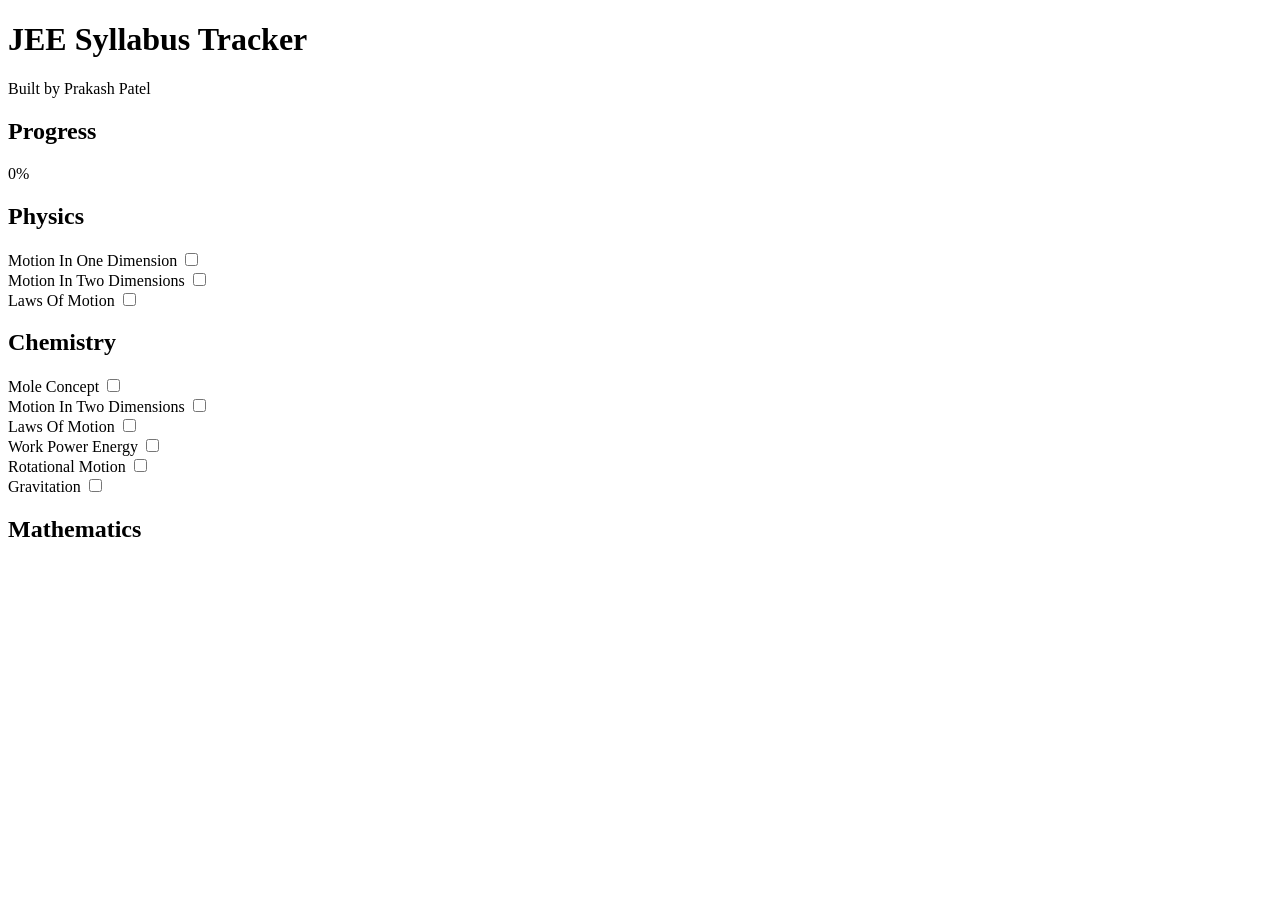
==== index.html @ f0af0298 "Add files via upload" ====
<!DOCTYPE html>
<html>
<head>
    <title>JEE Tracker</title>
    <link rel="stylesheet" href="style.css">
</head>
<body>

<div class="container">
    
    <h1>JEE Syllabus Tracker</h1>

<p class="credit">
    Built by
    <span class="name">Prakash Patel</span>
</p>

    <div class="card">
        <h2>Progress</h2>

        <div class="progress-bar">
            <div class="progress-fill" id="progress"></div>
        </div>

        <p id="percent">0%</p>
    </div>

    <div class="card">

        <h2>Physics</h2>


        <div class="chapter">
            <span>Motion In One Dimension</span>

            <input type="checkbox"
                   onchange="updateProgress()">
        </div>

        <div class="chapter">
            <span>Motion In Two Dimensions</span>

            <input type="checkbox"
                   onchange="updateProgress()">
        </div>

        <div class="chapter">
            <span>Laws Of Motion</span>

            <input type="checkbox"
                   onchange="updateProgress()">
        </div>
        <div class="card">
    <h2>Chemistry</h2>
</div>

<div class="chapter">
    <span>Mole Concept</span>
    <input type="checkbox">
</div>

<div class="chapter">
    <span>Motion In Two Dimensions</span>
    <input type="checkbox">
</div>

<div class="chapter">
    <span>Laws Of Motion</span>
    <input type="checkbox">
</div>

<div class="chapter">
    <span>Work Power Energy</span>
    <input type="checkbox">
</div>

<div class="chapter">
    <span>Rotational Motion</span>
    <input type="checkbox">
</div>

<div class="chapter">
    <span>Gravitation</span>
    <input type="checkbox">
</div>

<div class="card">
    <h2>Mathematics</h2>
</div>

    </div>

</div>

<script src="app.js"></script>

</body>
</html>
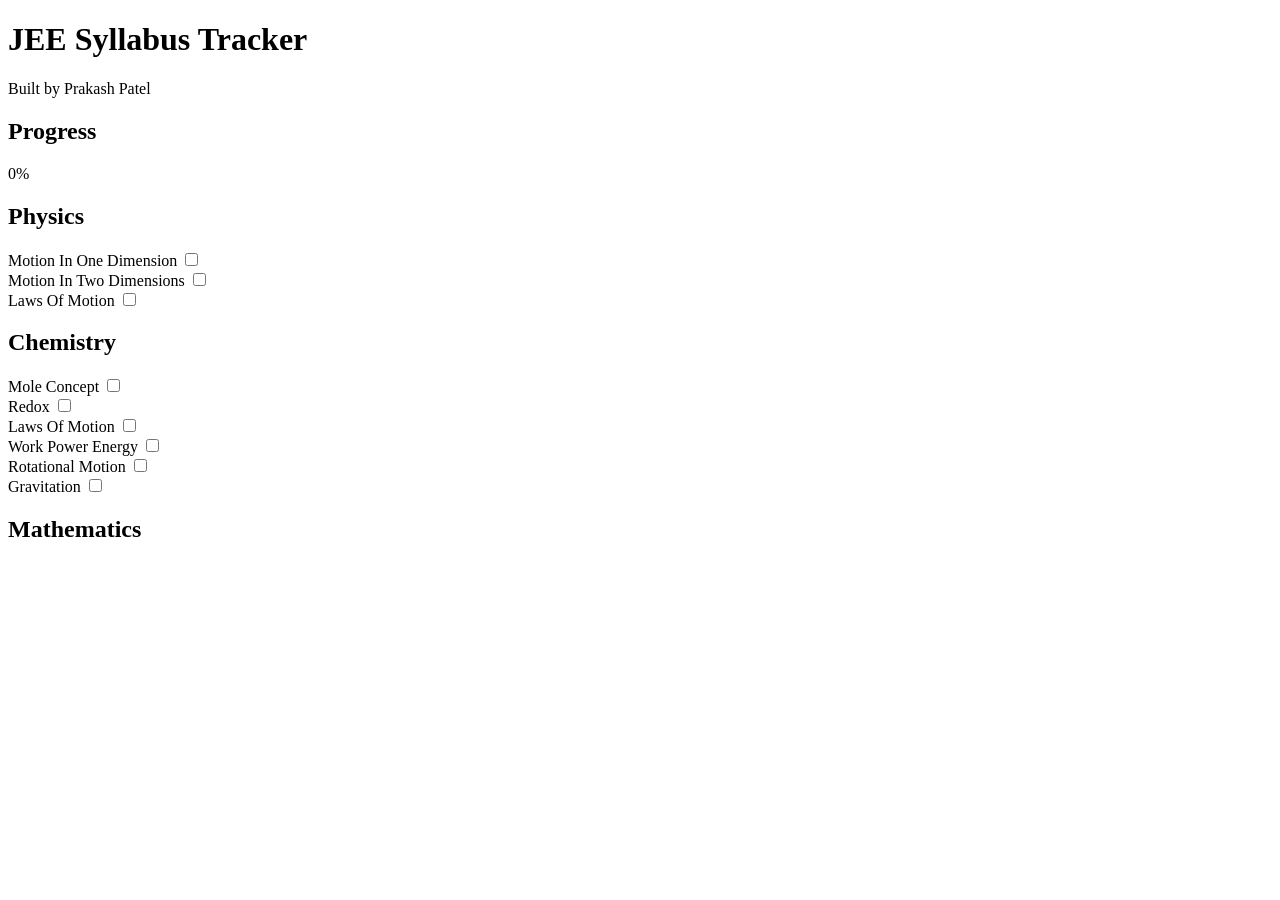
==== commit 68087cd2: "Update index.html" ====
--- a/index.html
+++ b/index.html
@@ -60,7 +60,7 @@
 </div>
 
 <div class="chapter">
-    <span>Motion In Two Dimensions</span>
+    <span>Redox</span>
     <input type="checkbox">
 </div>
 
@@ -95,4 +95,4 @@
 <script src="app.js"></script>
 
 </body>
-</html>+</html>
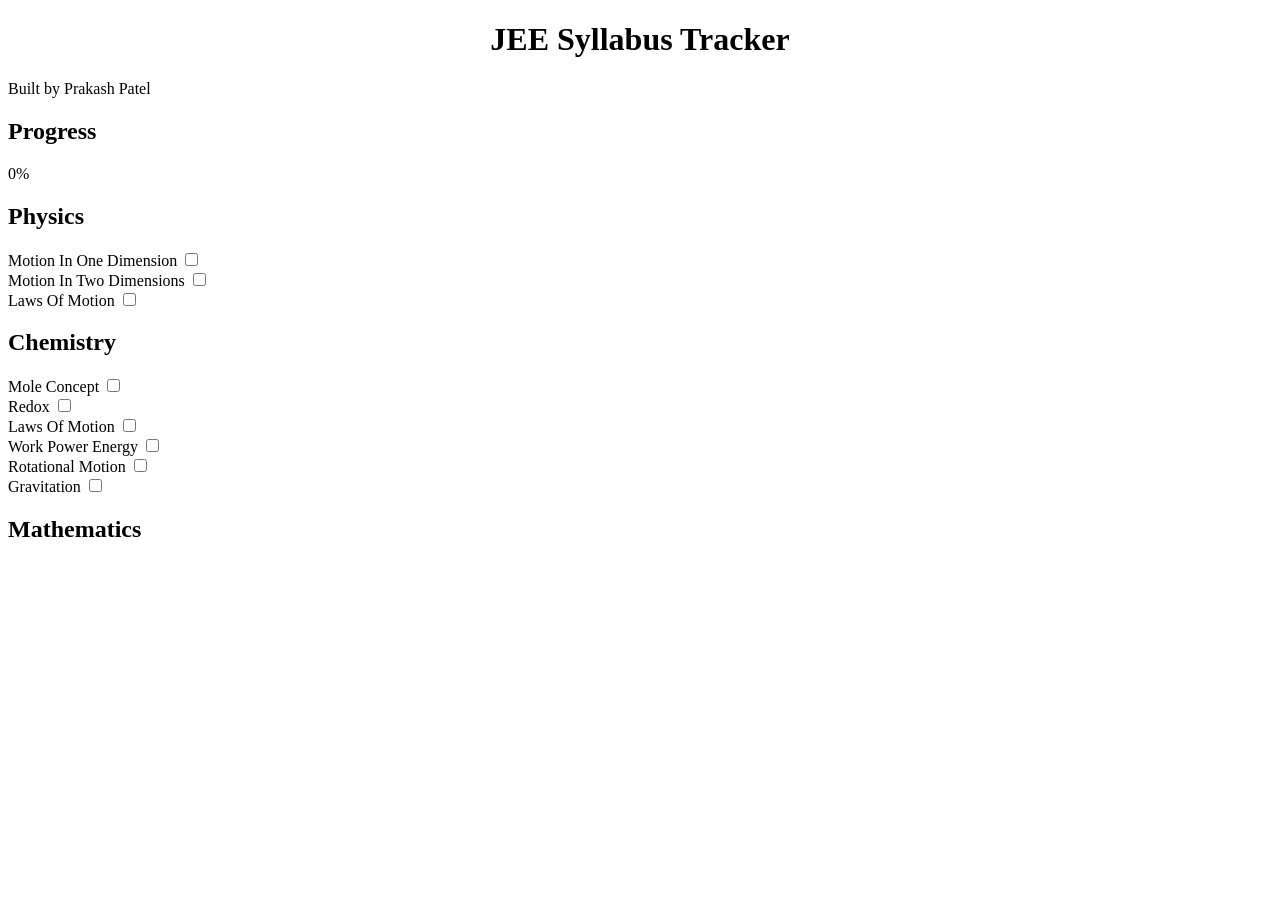
==== commit a4917c4e: "Update index.html" ====
--- a/index.html
+++ b/index.html
@@ -1,6 +1,13 @@
 <!DOCTYPE html>
 <html>
-<head>
+<head>  <title>JEE Syllabus Tracker</title>
+<meta name="description" content="Track your JEE syllabus progress chapter-wise.">
+<meta name="keywords" content="JEE, syllabus tracker, IIT JEE, study planner">
+
+    
+    <link rel="manifest" href="manifest.json">
+<meta name="theme-color" content="#4CAF50">
+    
     <title>JEE Tracker</title>
     <link rel="stylesheet" href="style.css">
 </head>
@@ -8,7 +15,7 @@
 
 <div class="container">
     
-    <h1>JEE Syllabus Tracker</h1>
+    <h1 style="text-align:center;">JEE Syllabus Tracker</h1>
 
 <p class="credit">
     Built by
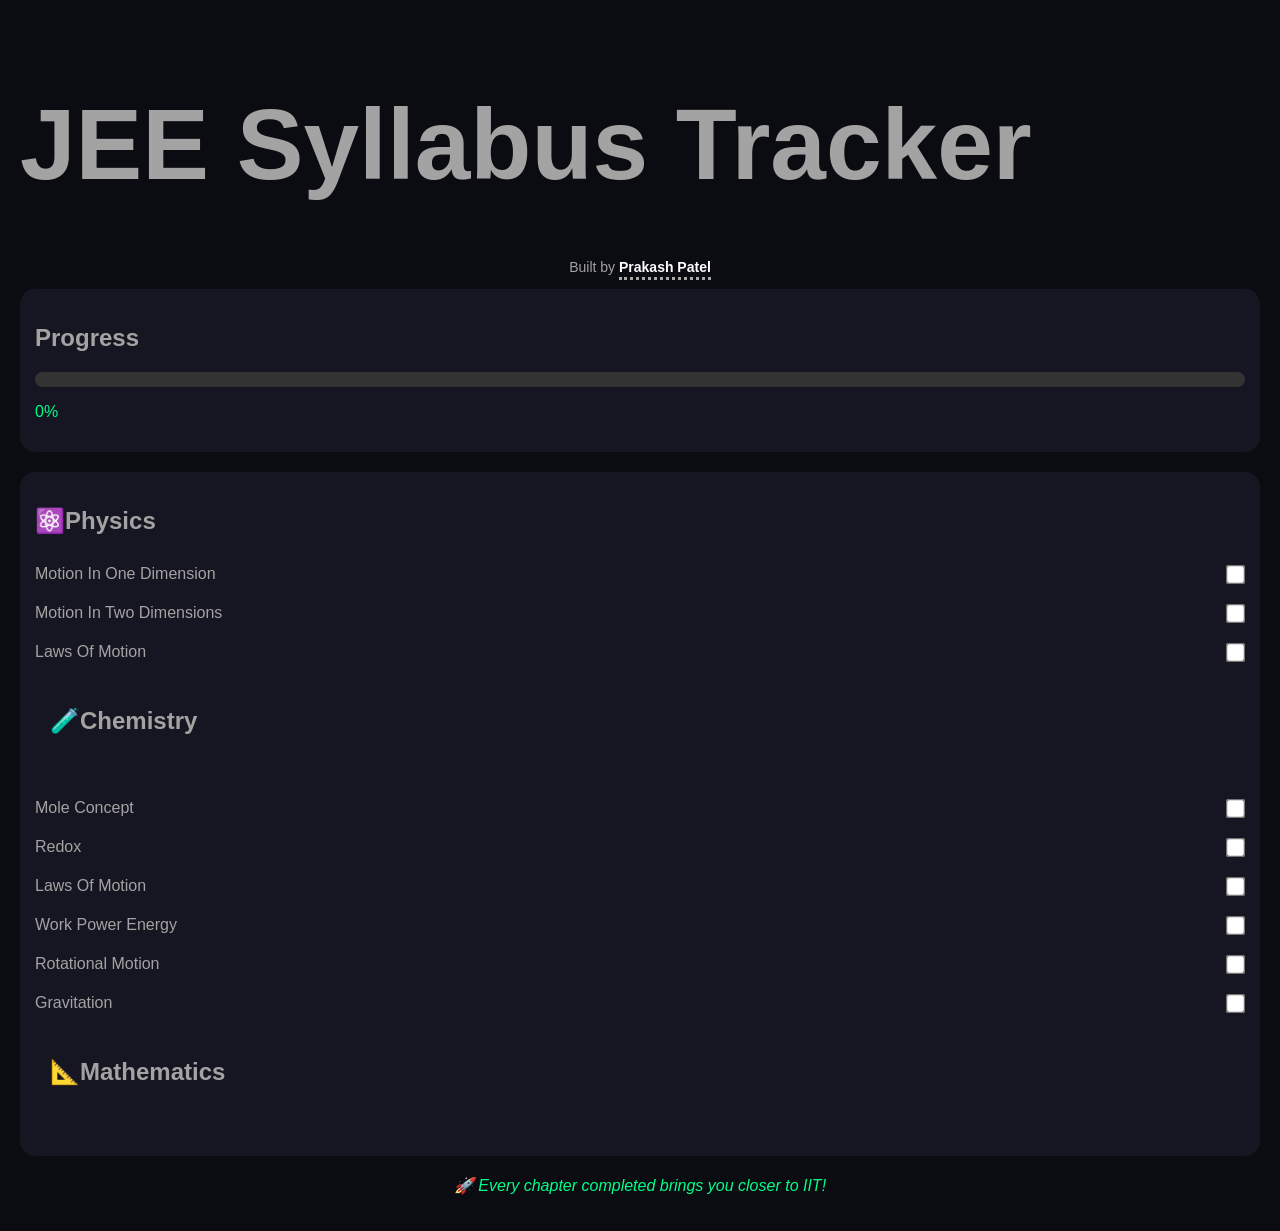
==== commit 9cd3bdea: "Update index.html" ====
--- a/index.html
+++ b/index.html
@@ -15,7 +15,7 @@
 
 <div class="container">
     
-    <h1 style="text-align:center;">JEE Syllabus Tracker</h1>
+    <h1 class="title">JEE Syllabus Tracker</h1>
 
 <p class="credit">
     Built by
@@ -34,7 +34,7 @@
 
     <div class="card">
 
-        <h2>Physics</h2>
+        <h2>⚛️Physics</h2>
 
 
         <div class="chapter">
@@ -58,7 +58,7 @@
                    onchange="updateProgress()">
         </div>
         <div class="card">
-    <h2>Chemistry</h2>
+    <h2>🧪Chemistry</h2>
 </div>
 
 <div class="chapter">
@@ -92,12 +92,17 @@
 </div>
 
 <div class="card">
-    <h2>Mathematics</h2>
+    <h2>📐Mathematics</h2>
 </div>
 
     </div>
+    
+    <p class="quote">🚀 Every chapter completed brings you closer to IIT!</p>
 
 </div>
+
+
+    
 
 <script src="app.js"></script>
 
--- a/style.css
+++ b/style.css
@@ -0,0 +1,71 @@
+body{
+    margin:0;
+    background:#0b0b12;
+    color:#a3a3a3;
+    font-family:sans-serif;
+}
+
+.container{
+    padding:20px;
+    color:#a3a3a3;
+}
+
+.title {
+    font-size: 100px;
+    font-weight: bold;
+}
+
+
+.credit{
+    text-align:center;
+    color:#a3a3a3;
+    font-size:14px;
+    margin-top:-10px;
+}
+
+.quote {
+    text-align: center;
+    color: #00ff88;
+    font-style: italic;
+}
+
+.name{
+    color:white;
+    font-weight:600;
+    border-bottom:3px dotted #aaa;
+    padding-bottom:2px;
+}
+
+.card{
+    background:#161622;
+    border-radius:15px;
+    padding:15px;
+    margin-bottom:20px;
+}
+
+.chapter{
+    display:flex;
+    justify-content:space-between;
+    padding:10px 0;
+}
+
+input[type="checkbox"] {
+    transform: scale(1.5);
+}
+
+.progress-bar{
+    width:100%;
+    height:15px;
+    background:#333;
+    border-radius:20px;
+}
+
+.progress-fill{
+    width:0%;
+    height:100%;
+    background:#00ff88;
+    border-radius:20px;
+}
+#percent{
+    color:#00ff88;
+}
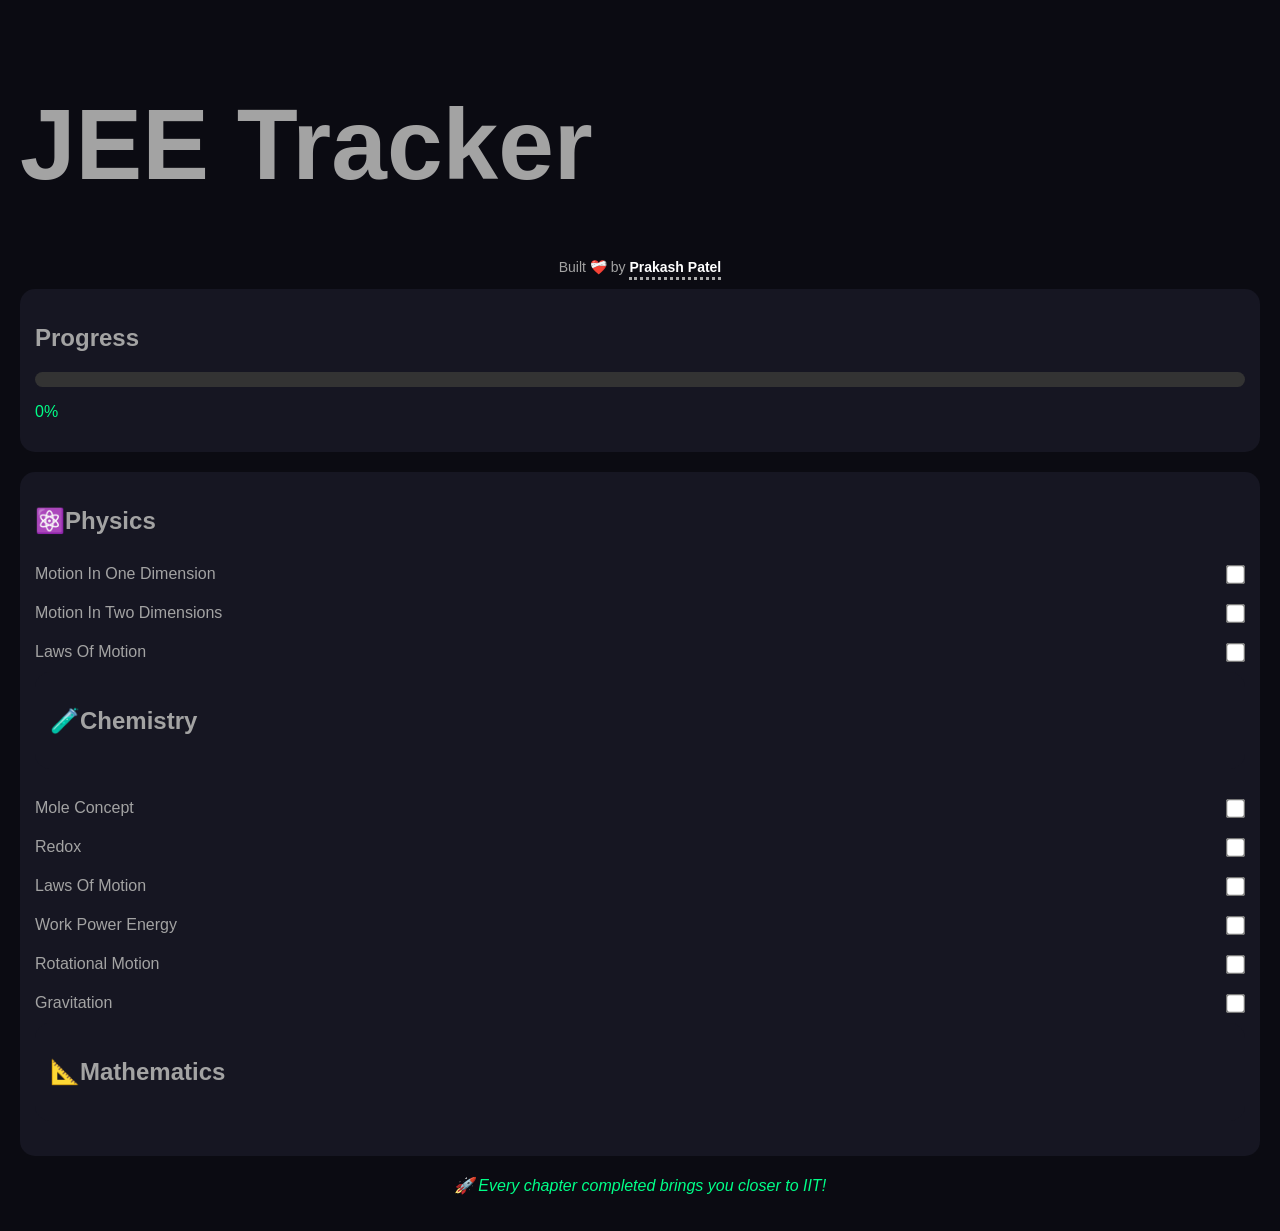
==== commit 3457edc3: "Update index.html" ====
--- a/index.html
+++ b/index.html
@@ -15,10 +15,10 @@
 
 <div class="container">
     
-    <h1 class="title">JEE Syllabus Tracker</h1>
+    <h1 class="title">JEE Tracker</h1>
 
 <p class="credit">
-    Built by
+    Built ❤️‍🩹 by
     <span class="name">Prakash Patel</span>
 </p>
 
